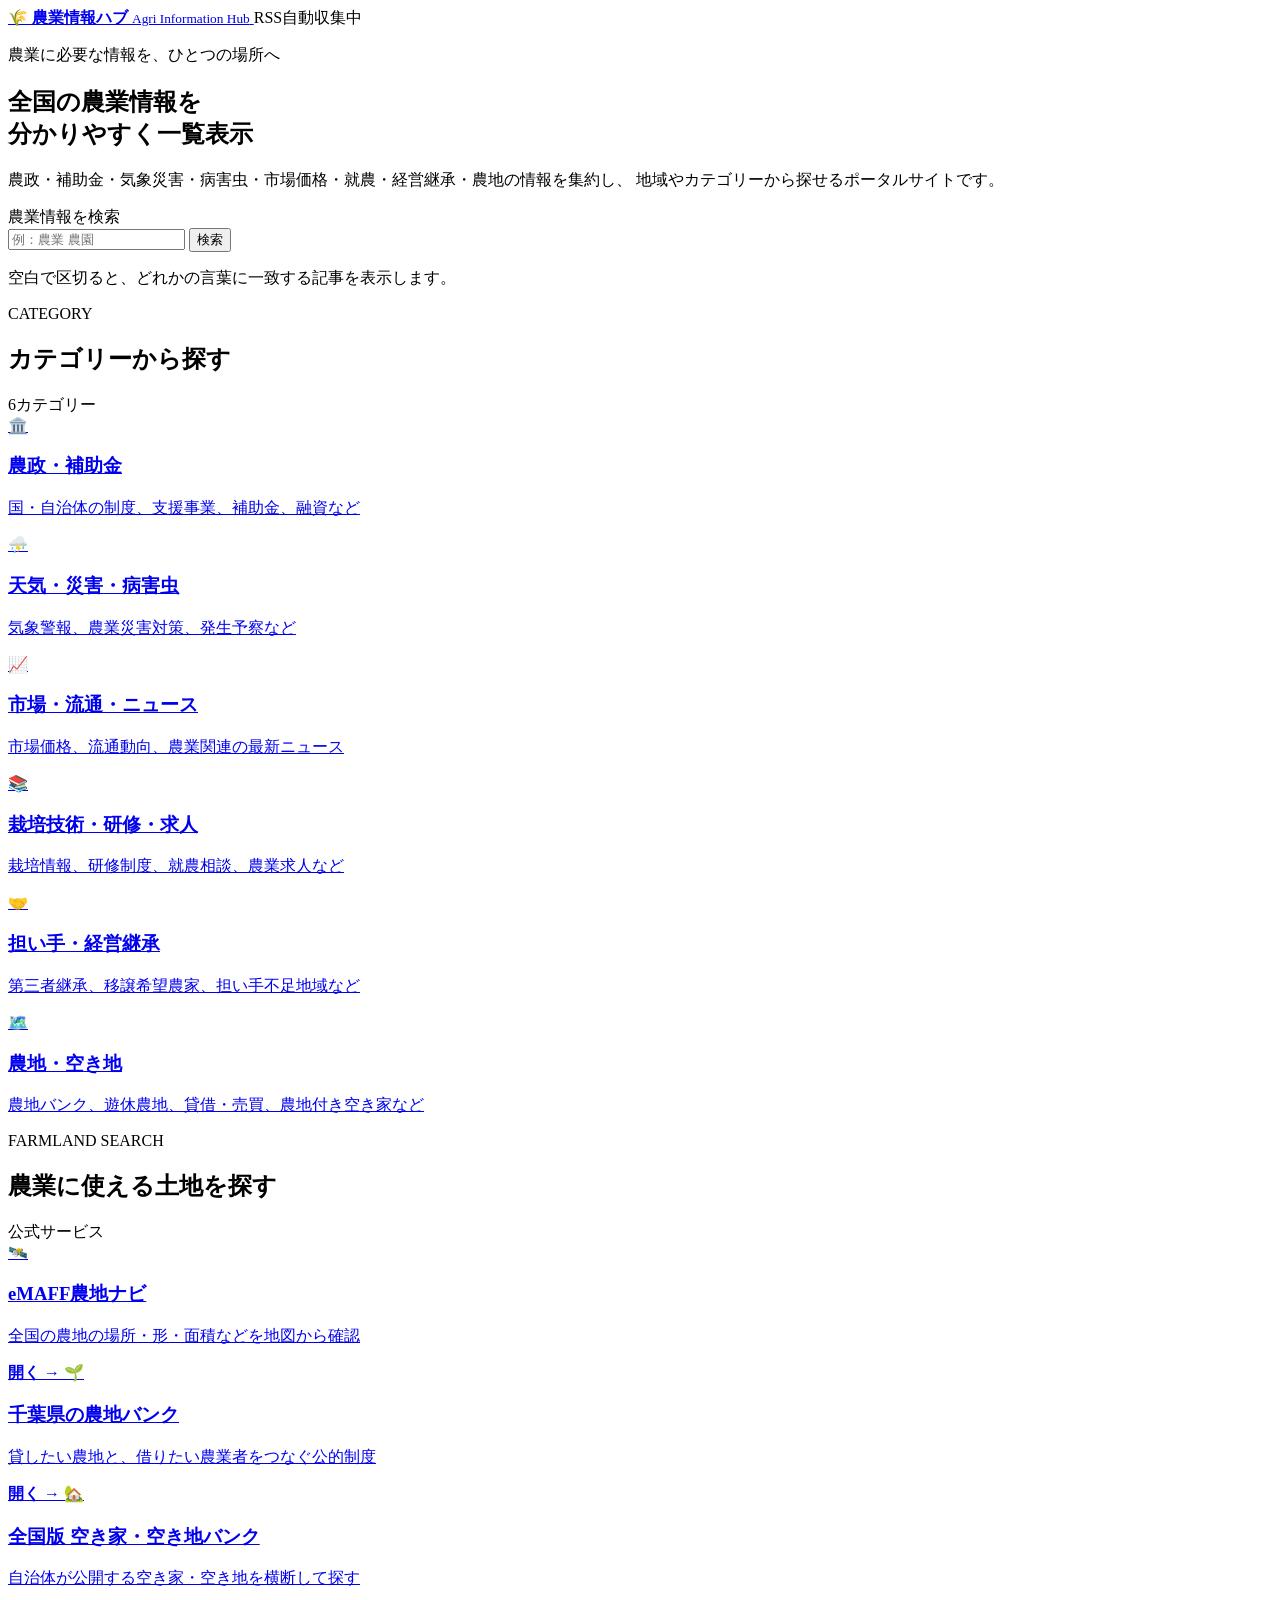
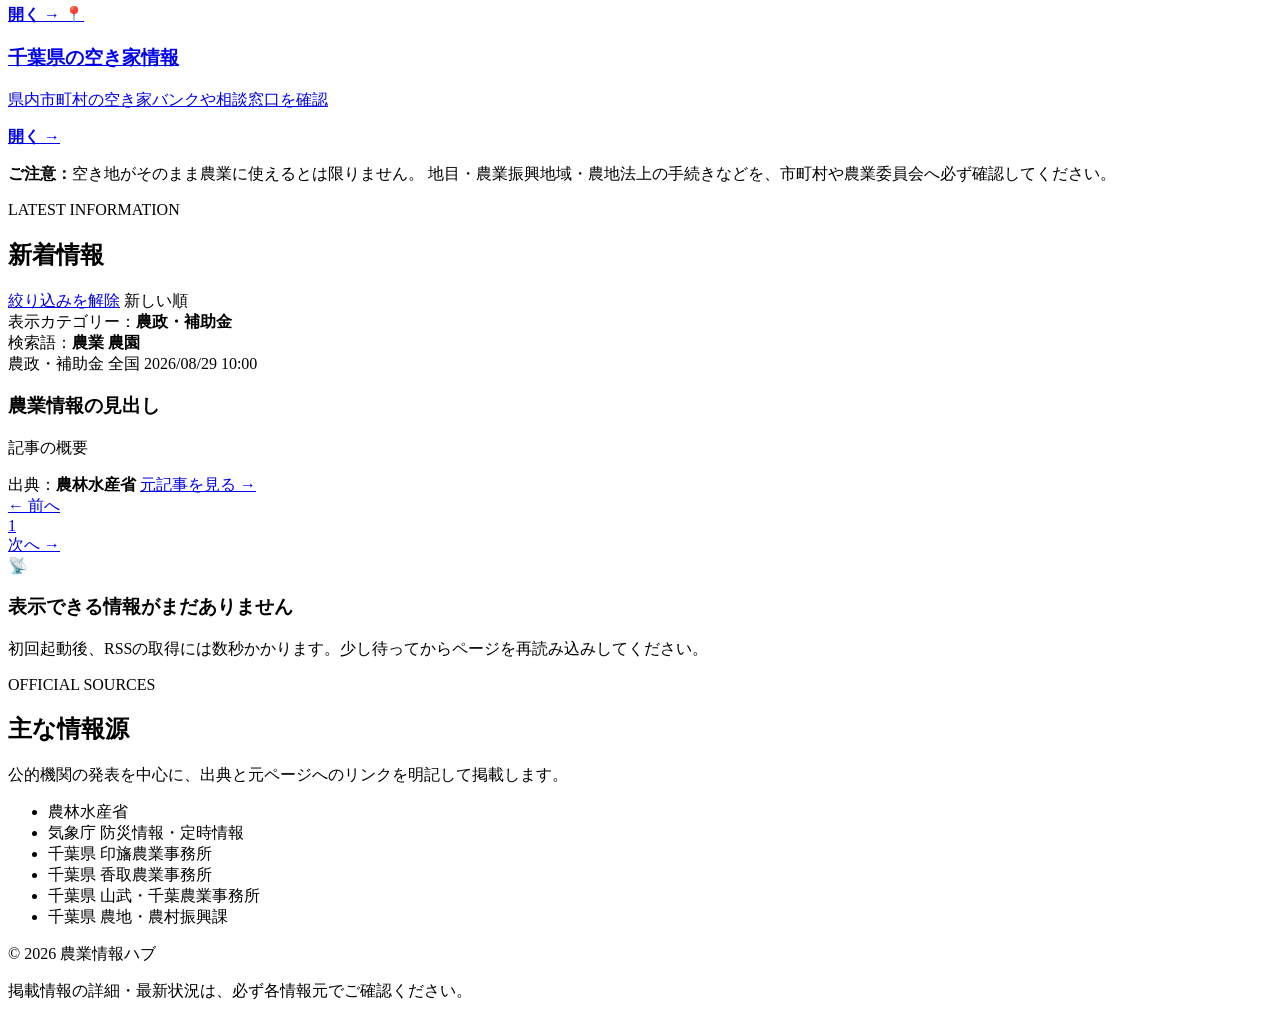
==== src/main/resources/templates/index.html @ ea99c588 "農業情報ハブをRender公開" ====
<!DOCTYPE html>
<html lang="ja" xmlns:th="http://www.thymeleaf.org">
<head>
    <meta charset="UTF-8">
    <meta name="viewport" content="width=device-width, initial-scale=1">
    <meta name="description" content="農政、気象、病害虫、市場、就農、経営継承、農地・空き地の情報をまとめて確認できる農業情報ポータルです。">
    <title>農業情報ハブ</title>
    <link rel="stylesheet" th:href="@{/css/style.css}" href="/css/style.css">
</head>
<body>
<header class="site-header">
    <a class="brand" th:href="@{/}" href="/" aria-label="農業情報ハブのトップへ">
        <span class="brand-mark" aria-hidden="true">🌾</span>
        <span>
            <strong>農業情報ハブ</strong>
            <small>Agri Information Hub</small>
        </span>
    </a>
    <span class="update-badge">RSS自動収集中</span>
</header>

<main>
    <section class="hero" aria-labelledby="hero-title">
        <div>
            <p class="eyebrow">農業に必要な情報を、ひとつの場所へ</p>
            <h1 id="hero-title">全国の農業情報を<br>分かりやすく一覧表示</h1>
            <p class="hero-text">
                農政・補助金・気象災害・病害虫・市場価格・就農・経営継承・農地の情報を集約し、
                地域やカテゴリーから探せるポータルサイトです。
            </p>
        </div>

        <form class="search-panel" th:action="@{/}" action="/" method="get" role="search">
            <label for="keyword">農業情報を検索</label>
            <div class="search-row">
                <input id="keyword" name="keyword" type="search"
                       th:value="${keyword}" value=""
                       placeholder="例：農業 農園">
                <button type="submit">検索</button>
            </div>
            <p>空白で区切ると、どれかの言葉に一致する記事を表示します。</p>
        </form>
    </section>

    <section class="content-section" aria-labelledby="category-title">
        <div class="section-heading">
            <div>
                <p class="eyebrow">CATEGORY</p>
                <h2 id="category-title">カテゴリーから探す</h2>
            </div>
            <span>6カテゴリー</span>
        </div>

        <div class="category-grid">
            <a class="category-card policy" th:href="@{/(category='農政・補助金')}" href="/?category=農政・補助金">
                <span class="category-icon" aria-hidden="true">🏛️</span>
                <h3>農政・補助金</h3>
                <p>国・自治体の制度、支援事業、補助金、融資など</p>
            </a>

            <a class="category-card weather" th:href="@{/(category='天気・災害・病害虫')}" href="/?category=天気・災害・病害虫">
                <span class="category-icon" aria-hidden="true">⛈️</span>
                <h3>天気・災害・病害虫</h3>
                <p>気象警報、農業災害対策、発生予察など</p>
            </a>

            <a class="category-card market" th:href="@{/(category='市場・流通・ニュース')}" href="/?category=市場・流通・ニュース">
                <span class="category-icon" aria-hidden="true">📈</span>
                <h3>市場・流通・ニュース</h3>
                <p>市場価格、流通動向、農業関連の最新ニュース</p>
            </a>

            <a class="category-card learning" th:href="@{/(category='栽培技術・研修・求人')}" href="/?category=栽培技術・研修・求人">
                <span class="category-icon" aria-hidden="true">📚</span>
                <h3>栽培技術・研修・求人</h3>
                <p>栽培情報、研修制度、就農相談、農業求人など</p>
            </a>

            <a class="category-card succession" th:href="@{/(category='担い手・経営継承')}" href="/?category=担い手・経営継承">
                <span class="category-icon" aria-hidden="true">🤝</span>
                <h3>担い手・経営継承</h3>
                <p>第三者継承、移譲希望農家、担い手不足地域など</p>
            </a>

            <a class="category-card land" th:href="@{/(category='農地・空き地')}" href="/?category=農地・空き地">
                <span class="category-icon" aria-hidden="true">🗺️</span>
                <h3>農地・空き地</h3>
                <p>農地バンク、遊休農地、貸借・売買、農地付き空き家など</p>
            </a>
        </div>
    </section>

    <section class="content-section land-search-section" aria-labelledby="land-search-title">
        <div class="section-heading">
            <div>
                <p class="eyebrow">FARMLAND SEARCH</p>
                <h2 id="land-search-title">農業に使える土地を探す</h2>
            </div>
            <span>公式サービス</span>
        </div>

        <div class="land-service-grid">
            <a class="land-service-card" href="https://map.maff.go.jp/" target="_blank" rel="noopener noreferrer">
                <span aria-hidden="true">🛰️</span>
                <div>
                    <h3>eMAFF農地ナビ</h3>
                    <p>全国の農地の場所・形・面積などを地図から確認</p>
                </div>
                <strong>開く →</strong>
            </a>

            <a class="land-service-card" href="https://chiba-engei.or.jp/mgtmech.html" target="_blank" rel="noopener noreferrer">
                <span aria-hidden="true">🌱</span>
                <div>
                    <h3>千葉県の農地バンク</h3>
                    <p>貸したい農地と、借りたい農業者をつなぐ公的制度</p>
                </div>
                <strong>開く →</strong>
            </a>

            <a class="land-service-card" href="https://www.mlit.go.jp/totikensangyo/const/sosei_const_tk3_000131.html" target="_blank" rel="noopener noreferrer">
                <span aria-hidden="true">🏡</span>
                <div>
                    <h3>全国版 空き家・空き地バンク</h3>
                    <p>自治体が公開する空き家・空き地を横断して探す</p>
                </div>
                <strong>開く →</strong>
            </a>

            <a class="land-service-card" href="https://www.pref.chiba.lg.jp/juutaku/seisaku/akiya/akiyataisaku.html" target="_blank" rel="noopener noreferrer">
                <span aria-hidden="true">📍</span>
                <div>
                    <h3>千葉県の空き家情報</h3>
                    <p>県内市町村の空き家バンクや相談窓口を確認</p>
                </div>
                <strong>開く →</strong>
            </a>
        </div>

        <p class="land-notice">
            <strong>ご注意：</strong>空き地がそのまま農業に使えるとは限りません。
            地目・農業振興地域・農地法上の手続きなどを、市町村や農業委員会へ必ず確認してください。
        </p>
    </section>

    <section class="content-section" aria-labelledby="latest-title">
        <div class="section-heading">
            <div>
                <p class="eyebrow">LATEST INFORMATION</p>
                <h2 id="latest-title">新着情報</h2>
            </div>
            <a class="reset-link" th:if="${!#strings.isEmpty(keyword) or !#strings.isEmpty(selectedCategory)}"
               th:href="@{/}" href="/">絞り込みを解除</a>
            <span th:unless="${!#strings.isEmpty(keyword) or !#strings.isEmpty(selectedCategory)}">新しい順</span>
        </div>

        <div class="active-filter" th:if="${!#strings.isEmpty(selectedCategory)}">
            表示カテゴリー：<strong th:text="${selectedCategory}">農政・補助金</strong>
        </div>
        <div class="active-filter" th:if="${!#strings.isEmpty(keyword)}">
            検索語：<strong th:text="${keyword}">農業 農園</strong>
        </div>

        <div class="article-list" th:if="${!#lists.isEmpty(articles)}">
            <article class="news-card" th:each="article : ${articles}">
                <div class="news-meta">
                    <span class="category-label" th:text="${article.category}">農政・補助金</span>
                    <span th:text="${article.region}">全国</span>
                    <time th:text="${article.publishedLabel}">2026/08/29 10:00</time>
                </div>
                <h3 th:text="${article.title}">農業情報の見出し</h3>
                <p class="news-summary"
                   th:if="${!#strings.isEmpty(article.summary)}"
                   th:text="${article.summary}">記事の概要</p>
                <div class="news-footer">
                    <span>出典：<strong th:text="${article.sourceName}">農林水産省</strong></span>
                    <a th:href="${article.url}" href="#" target="_blank" rel="noopener noreferrer">元記事を見る →</a>
                </div>
            </article>
        </div>

        <nav class="pagination" th:if="${totalPages > 0}" aria-label="記事一覧のページ">
            <a class="page-move"
               th:if="${currentPage > 1}"
               th:href="@{/(keyword=${keyword},category=${selectedCategory},page=${currentPage - 1})}"
               href="#">← 前へ</a>

            <div class="page-numbers">
                <a th:each="pageNumber : ${#numbers.sequence(1, totalPages)}"
                   th:href="@{/(keyword=${keyword},category=${selectedCategory},page=${pageNumber})}"
                   th:classappend="${pageNumber == currentPage} ? ' is-current' : ''"
                   th:text="${pageNumber}"
                   href="#">1</a>
            </div>

            <a class="page-move"
               th:if="${currentPage < totalPages}"
               th:href="@{/(keyword=${keyword},category=${selectedCategory},page=${currentPage + 1})}"
               href="#">次へ →</a>
        </nav>

        <div class="empty-state" th:if="${#lists.isEmpty(articles)}">
            <span aria-hidden="true">📡</span>
            <h3>表示できる情報がまだありません</h3>
            <p>初回起動後、RSSの取得には数秒かかります。少し待ってからページを再読み込みしてください。</p>
        </div>
    </section>

    <section class="source-section" aria-labelledby="source-title">
        <div>
            <p class="eyebrow">OFFICIAL SOURCES</p>
            <h2 id="source-title">主な情報源</h2>
            <p>公的機関の発表を中心に、出典と元ページへのリンクを明記して掲載します。</p>
        </div>
        <ul>
            <li>農林水産省</li>
            <li>気象庁 防災情報・定時情報</li>
            <li>千葉県 印旛農業事務所</li>
            <li>千葉県 香取農業事務所</li>
            <li>千葉県 山武・千葉農業事務所</li>
            <li>千葉県 農地・農村振興課</li>
        </ul>
    </section>
</main>

<footer>
    <p>© 2026 農業情報ハブ</p>
    <p>掲載情報の詳細・最新状況は、必ず各情報元でご確認ください。</p>
</footer>
</body>
</html>
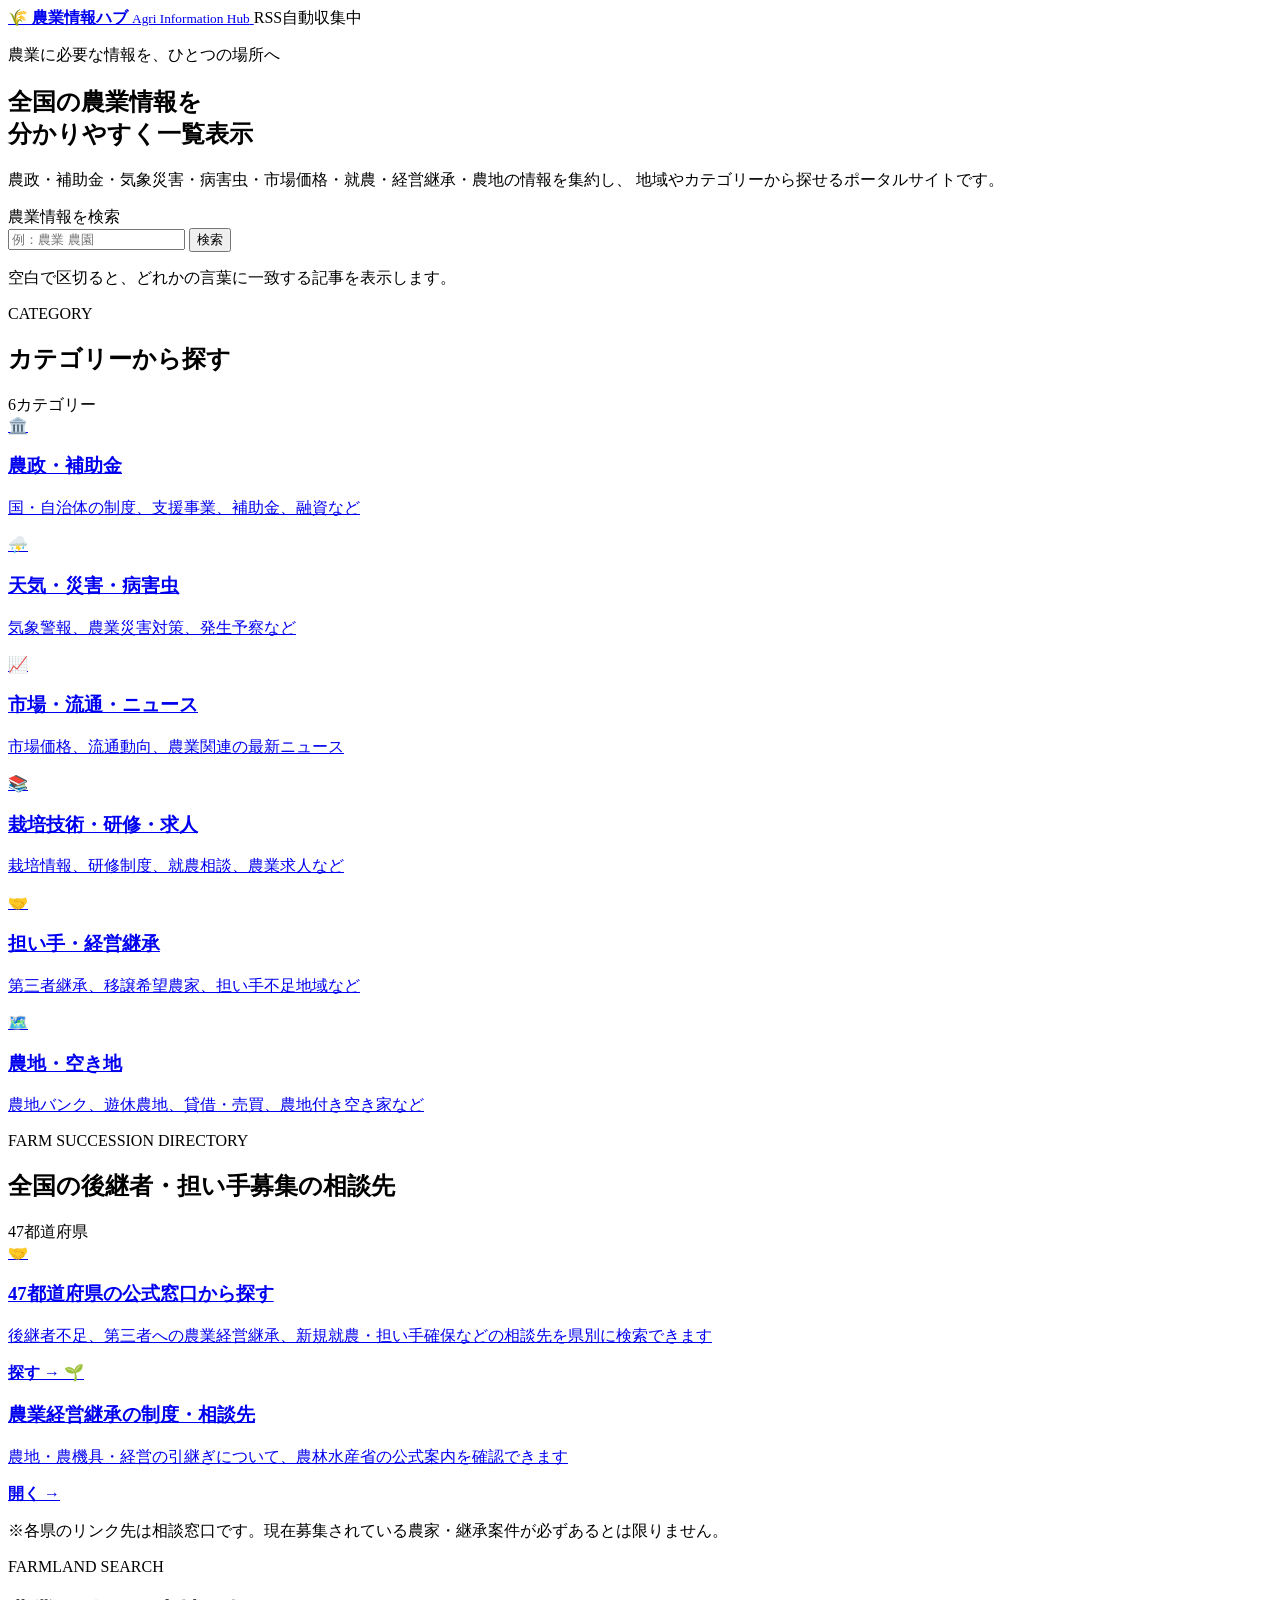
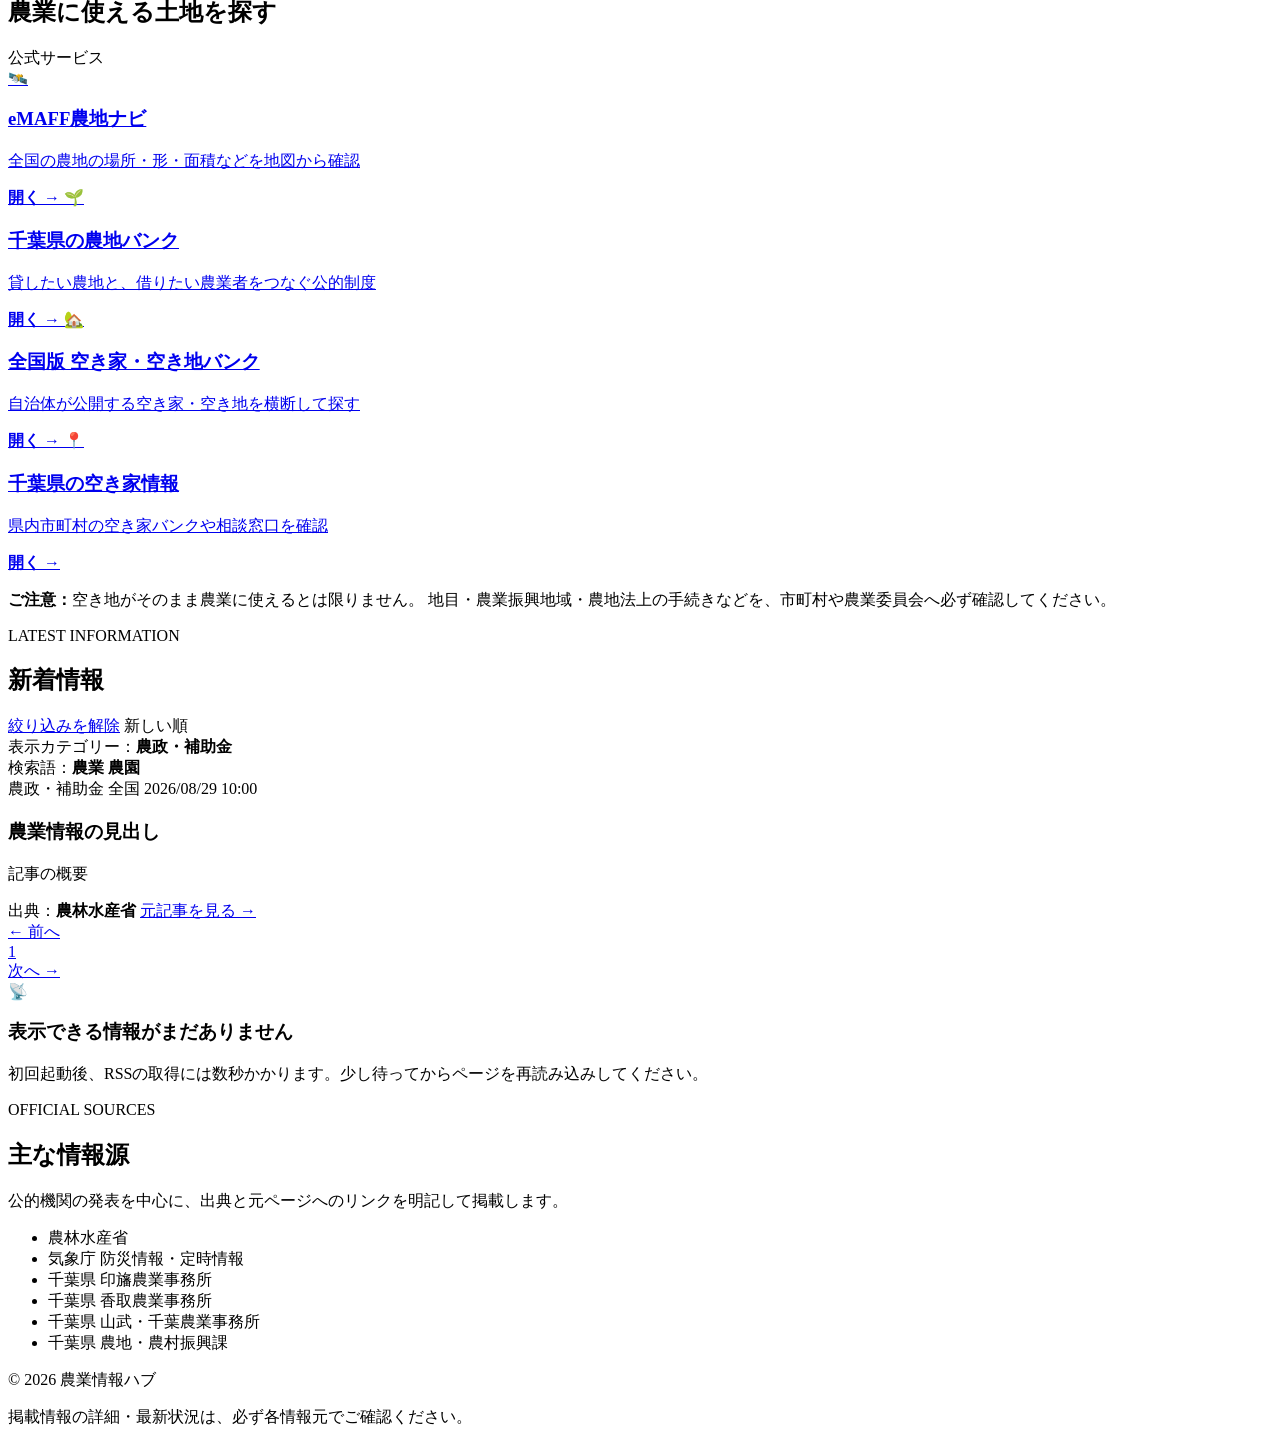
==== commit 841bd0e2: "Link nationwide prefecture successor directory from farm information hub home" ====
--- a/src/main/resources/templates/index.html
+++ b/src/main/resources/templates/index.html
@@ -90,6 +90,35 @@
         </div>
     </section>
 
+    <section class="content-section" aria-labelledby="successor-directory-title">
+        <div class="section-heading">
+            <div>
+                <p class="eyebrow">FARM SUCCESSION DIRECTORY</p>
+                <h2 id="successor-directory-title">全国の後継者・担い手募集の相談先</h2>
+            </div>
+            <span>47都道府県</span>
+        </div>
+        <div class="land-service-grid">
+            <a class="land-service-card" href="/successors.html">
+                <span aria-hidden="true">🤝</span>
+                <div>
+                    <h3>47都道府県の公式窓口から探す</h3>
+                    <p>後継者不足、第三者への農業経営継承、新規就農・担い手確保などの相談先を県別に検索できます</p>
+                </div>
+                <strong>探す →</strong>
+            </a>
+            <a class="land-service-card" href="https://www.maff.go.jp/j/keiei/keieikeisyo.html" target="_blank" rel="noopener noreferrer">
+                <span aria-hidden="true">🌱</span>
+                <div>
+                    <h3>農業経営継承の制度・相談先</h3>
+                    <p>農地・農機具・経営の引継ぎについて、農林水産省の公式案内を確認できます</p>
+                </div>
+                <strong>開く →</strong>
+            </a>
+        </div>
+        <p class="land-notice">※各県のリンク先は相談窓口です。現在募集されている農家・継承案件が必ずあるとは限りません。</p>
+    </section>
+
     <section class="content-section land-search-section" aria-labelledby="land-search-title">
         <div class="section-heading">
             <div>
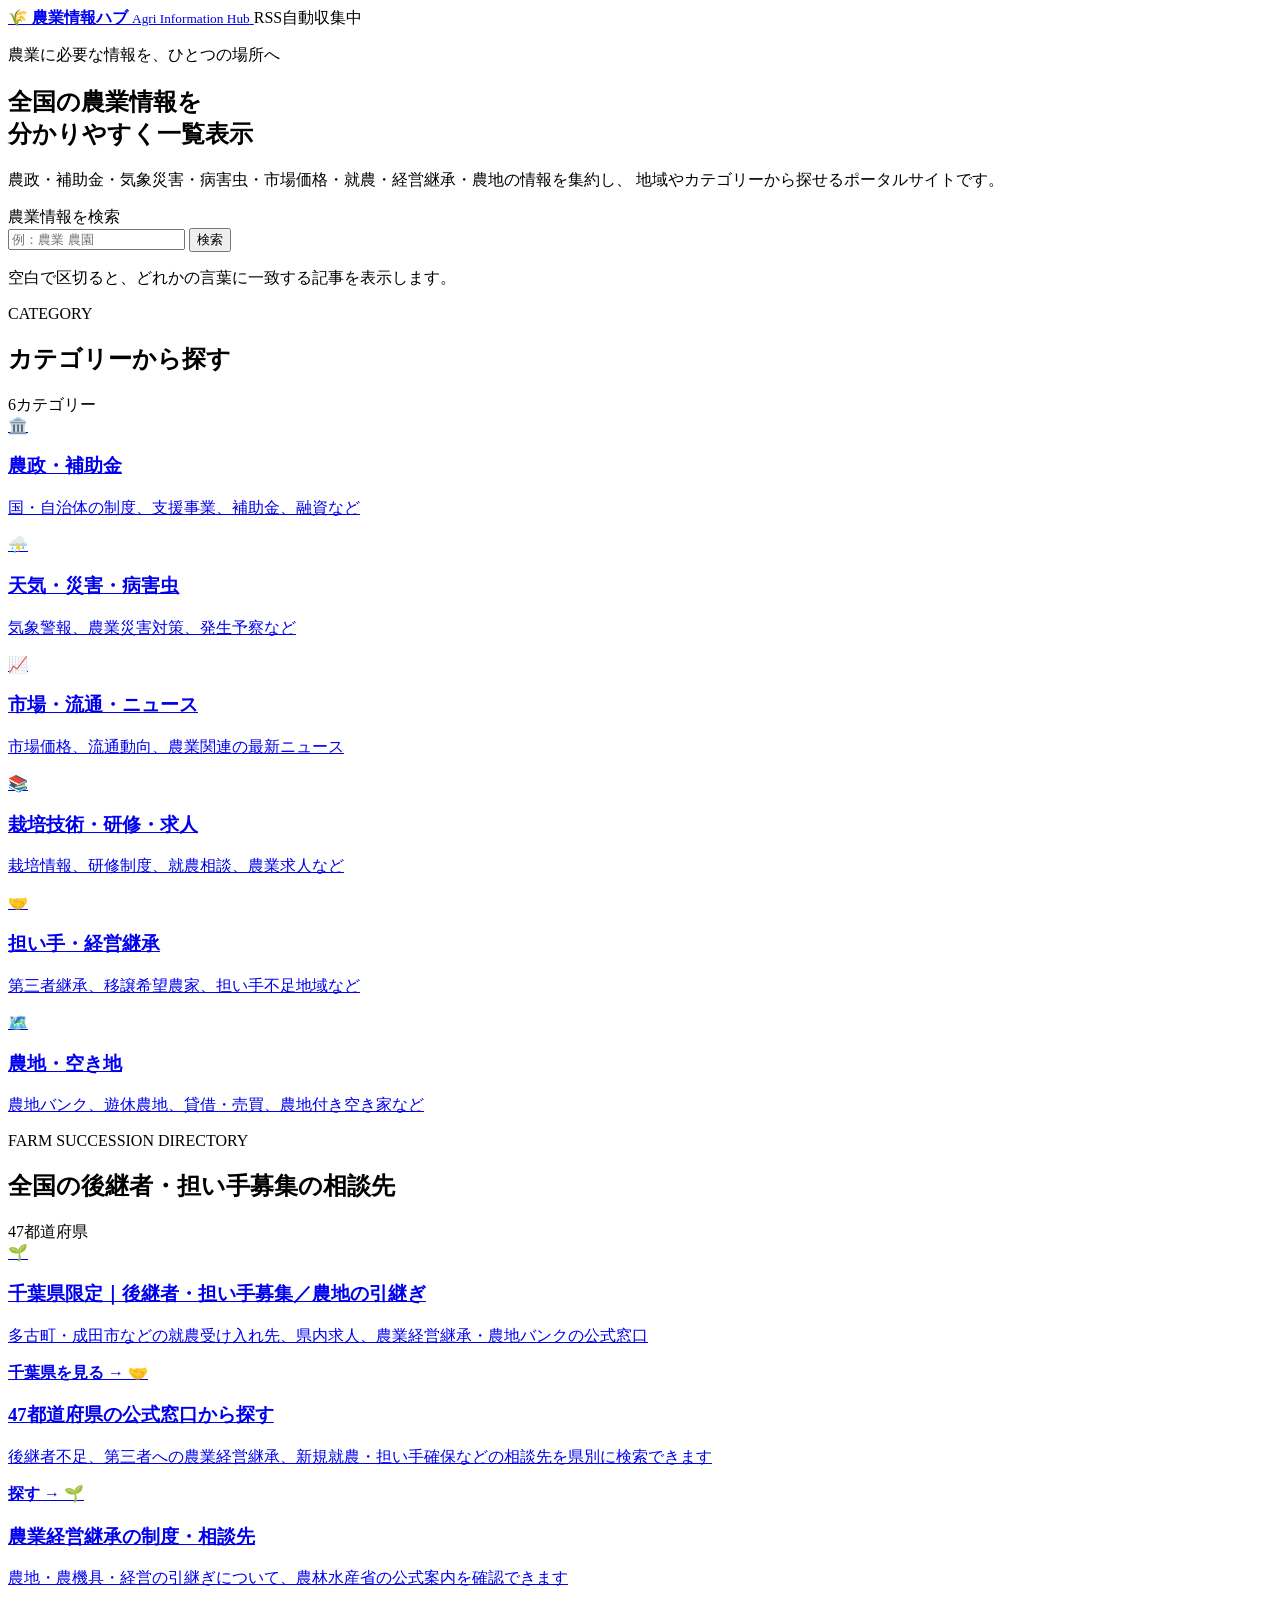
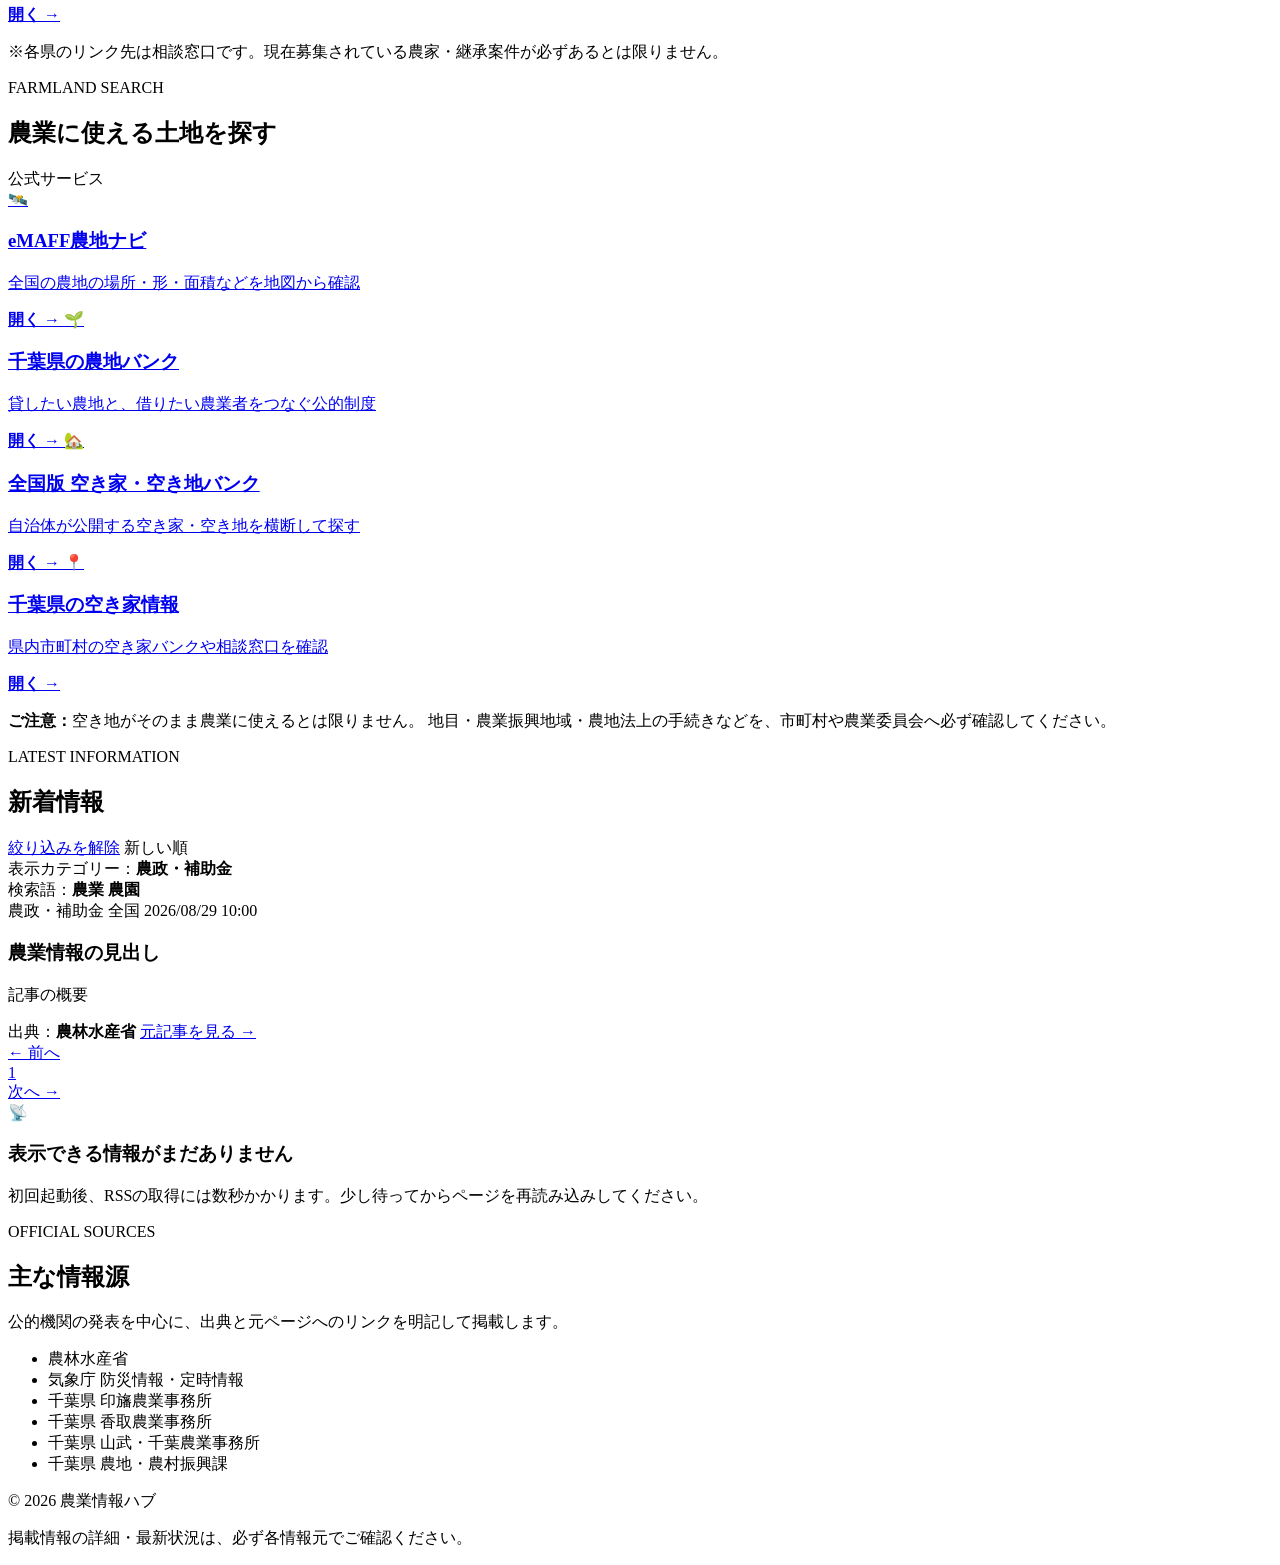
==== commit e3946139: "Link Chiba-specific successor and farmland opportunities from agri hub home" ====
--- a/src/main/resources/templates/index.html
+++ b/src/main/resources/templates/index.html
@@ -99,6 +99,14 @@
             <span>47都道府県</span>
         </div>
         <div class="land-service-grid">
+            <a class="land-service-card" href="/chiba-successors.html">
+                <span aria-hidden="true">🌱</span>
+                <div>
+                    <h3>千葉県限定｜後継者・担い手募集／農地の引継ぎ</h3>
+                    <p>多古町・成田市などの就農受け入れ先、県内求人、農業経営継承・農地バンクの公式窓口</p>
+                </div>
+                <strong>千葉県を見る →</strong>
+            </a>
             <a class="land-service-card" href="/successors.html">
                 <span aria-hidden="true">🤝</span>
                 <div>
